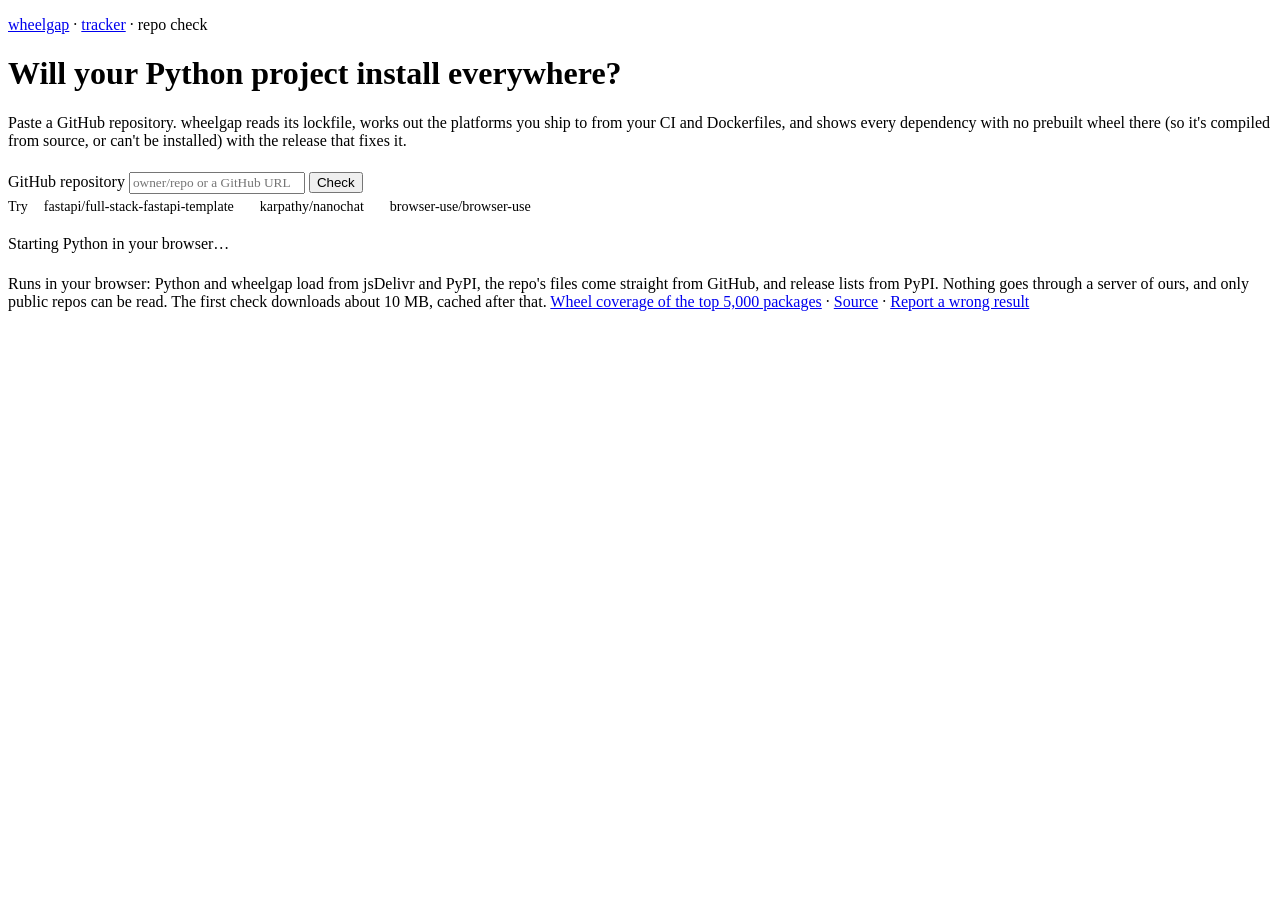
==== site/check/index.html @ 8c3d6dc9 "Link the tool's repo from the site: checker result line, home intro, generated-page footer Visitors " ====
<!doctype html>
<html lang="en">
<head>
  <meta charset="utf-8">
  <meta name="viewport" content="width=device-width, initial-scale=1">
  <meta http-equiv="Content-Security-Policy" content="default-src 'self'; img-src 'self' data:; style-src 'self' 'unsafe-inline'; script-src 'self' https://cdn.jsdelivr.net/pyodide/v314.0.8/full/ 'wasm-unsafe-eval'; worker-src 'self' https://cdn.jsdelivr.net/pyodide/v314.0.8/full/; connect-src 'self' https://cdn.jsdelivr.net/pyodide/v314.0.8/full/ https://pypi.org https://files.pythonhosted.org https://api.github.com https://raw.githubusercontent.com; base-uri 'none'; form-action 'none'">
  <title>Check a Repo's Wheels</title>
  <meta name="description" content="Paste a GitHub repository: see which of its Python dependencies have no prebuilt wheel for the platforms it ships to, and the release that fixes each one. Runs in your browser.">
  <link rel="stylesheet" href="../style.css">
  <link rel="stylesheet" href="check.css">
  <link rel="icon" href="../favicon.svg" type="image/svg+xml">
  <link rel="apple-touch-icon" href="../apple-touch-icon.png">
  <meta property="og:type" content="website">
  <meta property="og:title" content="Will your Python project install everywhere?">
  <meta property="og:description" content="Paste a GitHub repo: wheelgap finds the dependencies with no prebuilt wheel for your platforms (Linux ARM, Alpine, Windows on ARM, free-threaded Python) and the release that fixes each.">
  <meta property="og:url" content="https://wheelgap.github.io/tracker/check/">
  <meta property="og:image" content="https://wheelgap.github.io/tracker/og.png">
  <meta property="og:image:width" content="1280">
  <meta property="og:image:height" content="640">
  <meta property="og:image:alt" content="wheelgap tracker: wheel coverage for the 5,000 most downloaded PyPI packages, across 42 platforms and Pythons.">
  <meta name="twitter:card" content="summary_large_image">
  <link rel="canonical" href="https://wheelgap.github.io/tracker/check/">
  <script type="module" src="check.mjs"></script>
</head>
<body>
  <header class="wrap">
    <p class="eyebrow"><a href="https://github.com/wheelgap/wheelgap">wheelgap</a> · <a href="../">tracker</a> · repo check</p>
    <h1>Will your Python project install everywhere?</h1>
    <p class="lede">Paste a GitHub repository. wheelgap reads its lockfile, works out the platforms you ship to from your CI and Dockerfiles, and shows every dependency with no prebuilt wheel there (so it's compiled from source, or can't be installed) with the release that fixes it.</p>
    <form class="search repo-form" id="form">
      <label for="repo" class="visually-hidden">GitHub repository</label>
      <input id="repo" name="repo" placeholder="owner/repo or a GitHub URL" autocomplete="off" autocapitalize="off" spellcheck="false" required>
      <button type="submit" id="go">Check</button>
    </form>
    <p class="examples">Try <button type="button" data-repo="fastapi/full-stack-fastapi-template">fastapi/full-stack-fastapi-template</button> <button type="button" data-repo="karpathy/nanochat">karpathy/nanochat</button> <button type="button" data-repo="browser-use/browser-use">browser-use/browser-use</button></p>
    <p class="meta" id="status" role="status" aria-live="polite">Starting Python in your browser…</p>
  </header>

  <main class="wrap" id="out" hidden>
    <section aria-labelledby="verdict" class="verdict-card">
      <h2 id="verdict"></h2>
      <p class="note" id="verdict-detail"></p>
      <div id="alerts"></div>
      <p class="next" id="next" hidden><span>Ready for what's next?</span> <span id="next-buttons"></span></p>
    </section>

    <section aria-labelledby="setup-title">
      <div class="section-head">
        <h2 id="setup-title">Targets</h2>
        <label class="lock-pick" id="lock-pick" hidden>Lockfile <select id="lockfile"></select></label>
      </div>
      <p class="note" id="setup-note"></p>
      <div class="chips" role="group" aria-label="Platforms" id="platform-chips"></div>
      <div class="chips" role="group" aria-label="Python versions" id="python-chips"></div>
      <details class="read" id="read">
        <summary>What was read</summary>
        <ul id="read-list"></ul>
      </details>
    </section>

    <section aria-labelledby="targets-title">
      <div class="section-head">
        <h2 id="targets-title">By target</h2>
        <div class="tabs" role="group" aria-label="Python version" id="python-tabs"></div>
      </div>
      <p class="note" id="targets-note">Click a platform to list only its gaps.</p>
      <ol class="platforms" id="platforms"></ol>
      <p class="legend">
        <span><i class="sw sw-wheel"></i> wheel</span>
        <span><i class="sw sw-source"></i> builds from source</span>
        <span><i class="sw sw-missing"></i> can't install (no wheel, no source)</span>
        <span><i class="sw sw-unknown"></i> unknown (couldn't be checked)</span>
      </p>
    </section>

    <section aria-labelledby="gaps-title">
      <h2 id="gaps-title">Packages without a wheel</h2>
      <p class="note" id="gaps-note"></p>
      <div class="matrix-scroll"><table class="matrix gap-table" id="gap-table"></table></div>
      <button class="more" id="more" type="button" hidden>Show all</button>
    </section>

    <section aria-labelledby="next-title" class="cta">
      <h2 id="next-title">Fix it</h2>
      <div class="actions">
        <button type="button" class="action" id="copy-prompt">Copy a fix prompt for your coding agent</button>
        <button type="button" class="action" id="copy-link">Copy link to this result</button>
      </div>
      <p class="note">The prompt lists each bump and how to confirm it. Paste it into Claude Code, Cursor or any agent; with <code>claude mcp add wheelgap -- uvx --from wheelgap wheelgap-mcp</code>, it can check packages itself.</p>
      <p>Run the same check locally or in CI:</p>
      <pre><code id="cli"></code></pre>
      <p class="note">It's the <a href="https://github.com/wheelgap/wheelgap">wheelgap</a> command line, also a <a href="https://github.com/wheelgap/wheelgap/blob/main/docs/ci.md">GitHub Action</a> and a pre-commit hook, so a new gap fails the pull request that adds it.</p>
      <ul class="caveats" id="caveats"></ul>
    </section>

    <p class="note star-line" id="star-line" hidden>wheelgap is open source. Run this check in CI with the <a href="https://github.com/wheelgap/wheelgap/blob/main/docs/ci.md#github-action">GitHub Action</a>, or <a href="https://github.com/wheelgap/wheelgap">★ star the project on GitHub</a>.</p>
  </main>

  <footer class="wrap">
    <p>Runs in your browser: Python and wheelgap load from jsDelivr and PyPI, the repo's files come straight from GitHub, and release lists from PyPI. Nothing goes through a server of ours, and only public repos can be read. The first check downloads about 10 MB, cached after that. <a href="../">Wheel coverage of the top 5,000 packages</a> · <a href="https://github.com/wheelgap/tracker/tree/main/site/check">Source</a> · <a href="https://github.com/wheelgap/wheelgap/issues/new?template=bug_report.yml">Report a wrong result</a></p>
  </footer>
</body>
</html>
---- site/check/check.css ----
/* The repo checker, on top of ../style.css (its colour tokens and dark mode, tabs, platform bars and matrix). */

.repo-form { max-width: 640px; margin-top: 22px; }
.repo-form input { font-family: var(--mono); }
.examples { margin: 0; color: var(--muted); font-size: 0.88rem; display: flex; flex-wrap: wrap; gap: 6px; align-items: center; }
.examples button, .chip, .action {
  font: 0.82rem var(--mono); padding: 4px 10px; border: 1px solid var(--line); border-radius: 999px;
  background: var(--surface); color: var(--text); cursor: pointer;
}
.examples button:hover, .chip:hover, .action:hover { border-color: var(--text); }
.examples button:focus-visible, .chip:focus-visible, .action:focus-visible, .lock-pick select:focus-visible { outline: 2px solid var(--accent); outline-offset: 2px; }
#status { min-height: 1.5em; }
#status.error { color: var(--missing); }

.verdict-card { margin-top: 32px; padding: 20px; border: 1px solid var(--line); border-radius: var(--radius); background: var(--surface); }
.verdict-card h2 { font-size: clamp(1.25rem, 3vw, 1.6rem); margin-bottom: 6px; }
.verdict-card .note { margin-bottom: 0; }
.verdict-card.clean h2 { color: var(--wheel); }
.alert { margin: 12px 0 0; padding: 10px 12px; border-radius: 8px; background: var(--bg); border: 1px solid var(--line); font-size: 0.92rem; }
.alert.warn { border-color: color-mix(in srgb, var(--source) 55%, var(--line)); }

.next { display: flex; flex-wrap: wrap; gap: 6px; align-items: center; margin: 14px 0 0; font-size: 0.92rem; }
.next > span:first-child { font-weight: 600; margin-right: 4px; }
#next-buttons { display: contents; }

.chips { display: flex; flex-wrap: wrap; gap: 6px; margin: 0 0 8px; }
.chip[aria-pressed="true"] { background: var(--text); color: var(--bg); border-color: var(--text); }
.chip .ci { margin-left: 5px; font-size: 0.7rem; padding: 0 5px; border-radius: 999px; background: var(--accent); color: var(--bg); }
.chip.shortcut { border-style: dashed; }
.lock-pick { font-size: 0.88rem; color: var(--muted); display: inline-flex; gap: 8px; align-items: center; }
.lock-pick select { font: 0.85rem var(--mono); padding: 4px 6px; border: 1px solid var(--line); border-radius: 8px; background: var(--surface); color: var(--text); max-width: 60vw; }

.read { margin-top: 10px; font-size: 0.88rem; color: var(--muted); }
.read summary { cursor: pointer; }
.read ul { margin: 8px 0 0; padding-left: 18px; }
.read li { margin: 2px 0; overflow-wrap: anywhere; }
.read code { color: var(--text); }

.gap-table th:first-child, .gap-table td:first-child { position: sticky; left: 0; background: var(--surface); z-index: 1; }
.gap-table { background: var(--surface); border: 1px solid var(--line); border-radius: var(--radius); }
.gap-table td.pkg { font: 600 0.88rem var(--mono); white-space: nowrap; }
.gap-table td.pkg a { color: var(--text); text-decoration: none; }
.gap-table td.pkg a:hover { color: var(--accent); }
.gap-table td.fix { font: 0.82rem var(--mono); white-space: nowrap; }
.fix-all { color: var(--wheel); font-weight: 600; }
.fix-some { color: var(--source); }
.fix-none, .fix-pending { color: var(--muted); }
.na { color: var(--muted); }

.actions { display: flex; flex-wrap: wrap; gap: 8px; margin-bottom: 12px; }
.action { font-family: var(--sans); font-size: 0.92rem; padding: 8px 14px; border-radius: var(--radius); }
.action.primary { background: var(--accent); color: var(--bg); border-color: var(--accent); }
.action.done { border-color: var(--wheel); color: var(--wheel); }
.caveats { color: var(--muted); font-size: 0.88rem; padding-left: 18px; }
.caveats li { margin: 4px 0; }

@media (max-width: 640px) {
  .verdict-card { padding: 16px; }
}

.tabs button[aria-pressed="true"] { background: var(--text); color: var(--bg); }
.sw-unknown { background: var(--unknown); }
.fix-loses { color: var(--source); }
.fix-private, .fix-unchecked { color: var(--muted); }

.lab { display: block; margin-top: 3px; font: 0.72rem var(--mono); white-space: nowrap; cursor: help; }
.lab-works { color: var(--wheel); }
.lab-gil, .lab-partial, .lab-slow { color: var(--source); }
.lab-pure, .lab-unsupported { color: var(--muted); }
.lab-broken, .lab-fails { color: var(--missing); }

/* The closing line under a result: the tool's repo and its GitHub Action. */
.star-line { margin: 32px 0 0; }
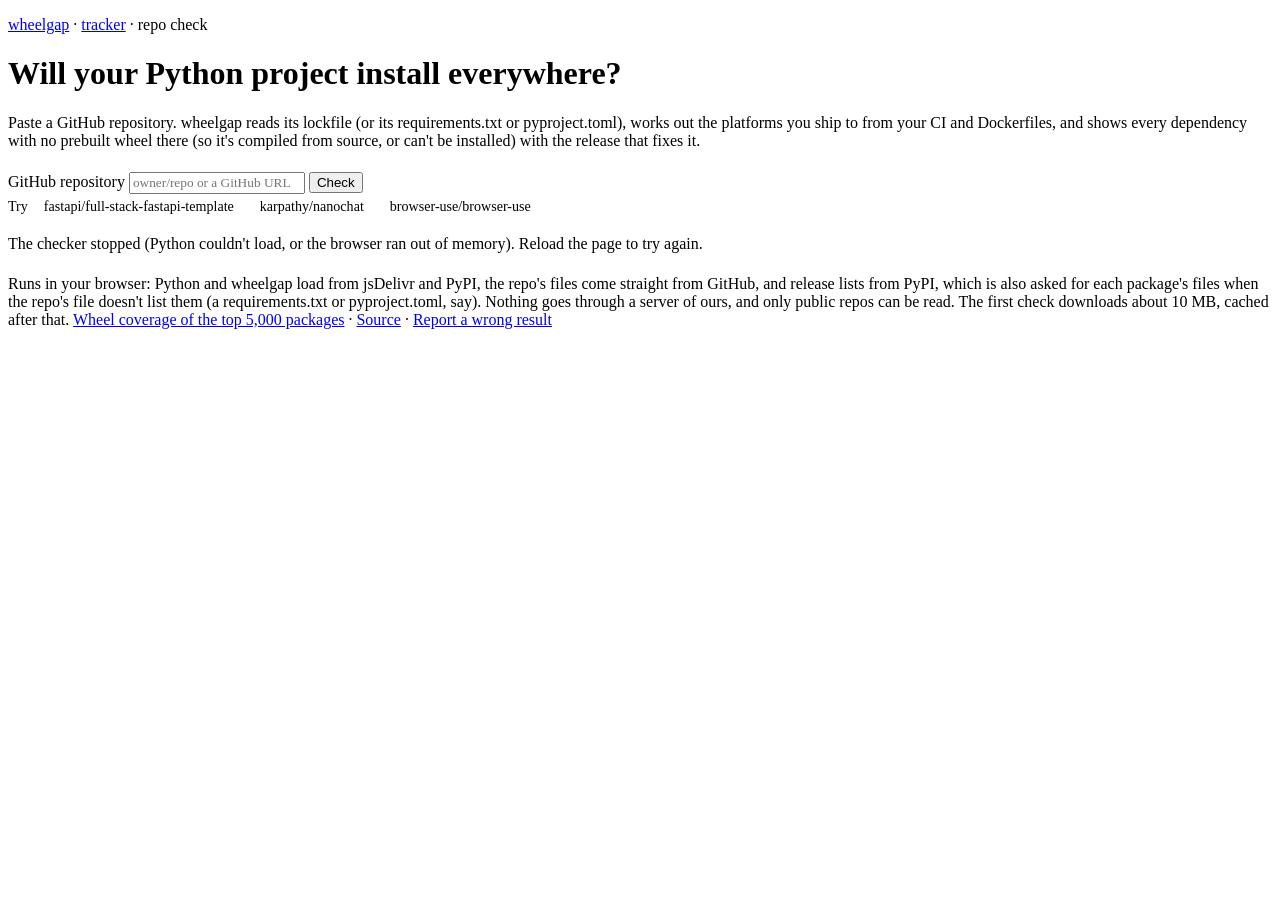
==== commit 2e295183: "Repo checker: a "check wheels" badge a project can put in its README The checker's URL already works" ====
--- a/site/check/index.html
+++ b/site/check/index.html
@@ -3,7 +3,7 @@
 <head>
   <meta charset="utf-8">
   <meta name="viewport" content="width=device-width, initial-scale=1">
-  <meta http-equiv="Content-Security-Policy" content="default-src 'self'; img-src 'self' data:; style-src 'self' 'unsafe-inline'; script-src 'self' https://cdn.jsdelivr.net/pyodide/v314.0.8/full/ 'wasm-unsafe-eval'; worker-src 'self' https://cdn.jsdelivr.net/pyodide/v314.0.8/full/; connect-src 'self' https://cdn.jsdelivr.net/pyodide/v314.0.8/full/ https://pypi.org https://files.pythonhosted.org https://api.github.com https://raw.githubusercontent.com; base-uri 'none'; form-action 'none'">
+  <meta http-equiv="Content-Security-Policy" content="default-src 'self'; img-src 'self' data:; style-src 'self' 'unsafe-inline'; script-src 'self' https://cdn.jsdelivr.net/pyodide/v314.0.8/full/ 'wasm-unsafe-eval'; worker-src 'self' https://cdn.jsdelivr.net/pyodide/v314.0.8/full/; connect-src 'self' https://cdn.jsdelivr.net/pyodide/v314.0.8/full/ https://pypi.org https://files.pythonhosted.org https://api.github.com https://raw.githubusercontent.com https://wheelgap.github.io/wheels/data/gap-wheels.json; base-uri 'none'; form-action 'none'">
   <title>Check a Repo's Wheels</title>
   <meta name="description" content="Paste a GitHub repository: see which of its Python dependencies have no prebuilt wheel for the platforms it ships to, and the release that fixes each one. Runs in your browser.">
   <link rel="stylesheet" href="../style.css">
@@ -26,7 +26,7 @@
   <header class="wrap">
     <p class="eyebrow"><a href="https://github.com/wheelgap/wheelgap">wheelgap</a> · <a href="../">tracker</a> · repo check</p>
     <h1>Will your Python project install everywhere?</h1>
-    <p class="lede">Paste a GitHub repository. wheelgap reads its lockfile, works out the platforms you ship to from your CI and Dockerfiles, and shows every dependency with no prebuilt wheel there (so it's compiled from source, or can't be installed) with the release that fixes it.</p>
+    <p class="lede">Paste a GitHub repository. wheelgap reads its lockfile (or its requirements.txt or pyproject.toml), works out the platforms you ship to from your CI and Dockerfiles, and shows every dependency with no prebuilt wheel there (so it's compiled from source, or can't be installed) with the release that fixes it.</p>
     <form class="search repo-form" id="form">
       <label for="repo" class="visually-hidden">GitHub repository</label>
       <input id="repo" name="repo" placeholder="owner/repo or a GitHub URL" autocomplete="off" autocapitalize="off" spellcheck="false" required>
@@ -87,17 +87,29 @@
         <button type="button" class="action" id="copy-link">Copy link to this result</button>
       </div>
       <p class="note">The prompt lists each bump and how to confirm it. Paste it into Claude Code, Cursor or any agent; with <code>claude mcp add wheelgap -- uvx --from wheelgap wheelgap-mcp</code>, it can check packages itself.</p>
+      <section id="gap-wheels" aria-labelledby="gap-wheels-title" hidden>
+        <h3 id="gap-wheels-title">Gap wheels</h3>
+        <p class="note" id="gap-wheels-note"></p>
+        <pre><code id="gap-wheels-text"></code></pre>
+        <button type="button" class="action" id="copy-gap-wheels">Copy gap wheel instructions</button>
+      </section>
+      <section id="badge" aria-labelledby="badge-title">
+        <h3 id="badge-title">Add a badge to your README</h3>
+        <p class="note"><img class="badge-img" src="badge.svg" alt="wheelgap: check wheels" width="146" height="20"> The badge is a fixed image and shows no result. A click runs this check on the repo's default branch as it is that day, for the platforms and Pythons its CI names.</p>
+        <pre><code id="badge-md"></code></pre>
+        <button type="button" class="action" id="copy-badge">Copy badge Markdown</button>
+      </section>
       <p>Run the same check locally or in CI:</p>
       <pre><code id="cli"></code></pre>
       <p class="note">It's the <a href="https://github.com/wheelgap/wheelgap">wheelgap</a> command line, also a <a href="https://github.com/wheelgap/wheelgap/blob/main/docs/ci.md">GitHub Action</a> and a pre-commit hook, so a new gap fails the pull request that adds it.</p>
       <ul class="caveats" id="caveats"></ul>
     </section>
 
-    <p class="note star-line" id="star-line" hidden>wheelgap is open source. Run this check in CI with the <a href="https://github.com/wheelgap/wheelgap/blob/main/docs/ci.md#github-action">GitHub Action</a>, or <a href="https://github.com/wheelgap/wheelgap">★ star the project on GitHub</a>.</p>
+    <p class="note star-line" id="star-line" hidden>wheelgap is open source. Run this check in CI with the <a href="https://github.com/wheelgap/wheelgap/blob/main/docs/ci.md#github-action">GitHub Action</a>, or <a href="https://github.com/wheelgap/wheelgap"><span aria-hidden="true">★</span> star the project on GitHub</a>.</p>
   </main>
 
   <footer class="wrap">
-    <p>Runs in your browser: Python and wheelgap load from jsDelivr and PyPI, the repo's files come straight from GitHub, and release lists from PyPI. Nothing goes through a server of ours, and only public repos can be read. The first check downloads about 10 MB, cached after that. <a href="../">Wheel coverage of the top 5,000 packages</a> · <a href="https://github.com/wheelgap/tracker/tree/main/site/check">Source</a> · <a href="https://github.com/wheelgap/wheelgap/issues/new?template=bug_report.yml">Report a wrong result</a></p>
+    <p>Runs in your browser: Python and wheelgap load from jsDelivr and PyPI, the repo's files come straight from GitHub, and release lists from PyPI, which is also asked for each package's files when the repo's file doesn't list them (a requirements.txt or pyproject.toml, say). Nothing goes through a server of ours, and only public repos can be read. The first check downloads about 10 MB, cached after that. <a href="../">Wheel coverage of the top 5,000 packages</a> · <a href="https://github.com/wheelgap/tracker/tree/main/site/check">Source</a> · <a href="https://github.com/wheelgap/wheelgap/issues/new?template=bug_report.yml">Report a wrong result</a></p>
   </footer>
 </body>
 </html>
--- a/site/check/check.css
+++ b/site/check/check.css
@@ -71,3 +71,7 @@
 
 /* The closing line under a result: the tool's repo and its GitHub Action. */
 .star-line { margin: 32px 0 0; }
+
+/* The README badge offer in "Fix it": the image itself, then its Markdown and a Copy button. */
+#badge { margin-bottom: 20px; }
+.badge-img { vertical-align: middle; margin-right: 6px; }
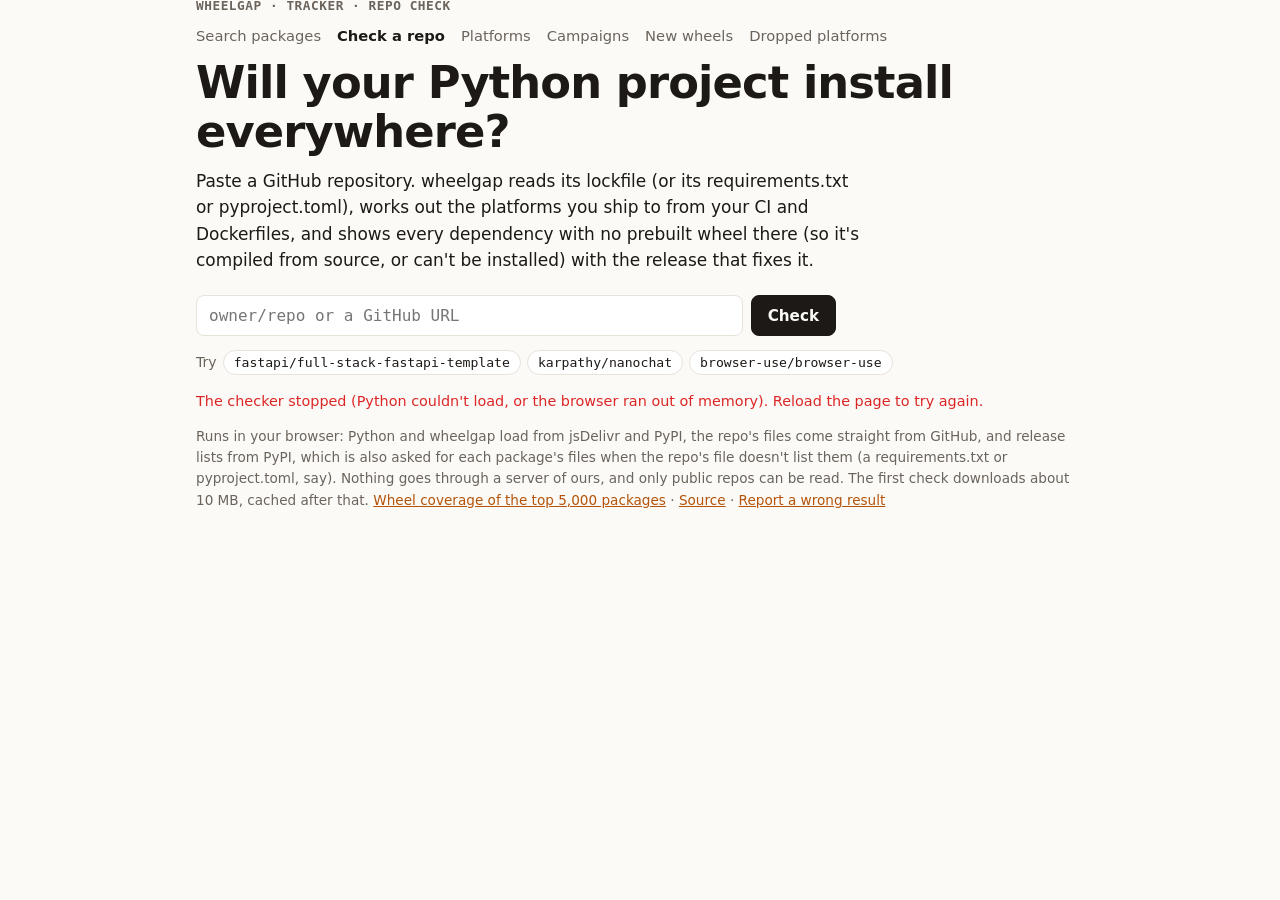
==== commit 1686a206: "Merge remote-tracking branch 'origin/main' into test/checker-parity-189" ====
--- a/site/check/index.html
+++ b/site/check/index.html
@@ -25,6 +25,14 @@
 <body>
   <header class="wrap">
     <p class="eyebrow"><a href="https://github.com/wheelgap/wheelgap">wheelgap</a> · <a href="../">tracker</a> · repo check</p>
+    <nav aria-label="Site">
+      <a href="../">Search packages</a>
+      <a href="../check/" aria-current="page">Check a repo</a>
+      <a href="../platforms/">Platforms</a>
+      <a href="../campaigns/">Campaigns</a>
+      <a href="../new/">New wheels</a>
+      <a href="../drops/">Dropped platforms</a>
+    </nav>
     <h1>Will your Python project install everywhere?</h1>
     <p class="lede">Paste a GitHub repository. wheelgap reads its lockfile (or its requirements.txt or pyproject.toml), works out the platforms you ship to from your CI and Dockerfiles, and shows every dependency with no prebuilt wheel there (so it's compiled from source, or can't be installed) with the release that fixes it.</p>
     <form class="search repo-form" id="form">
--- a/site/style.css
+++ b/site/style.css
@@ -0,0 +1,196 @@
+:root {
+  --bg: #fbfaf7;
+  --surface: #ffffff;
+  --text: #1c1917;
+  --muted: #6b645c;
+  --line: #e7e2da;
+  --accent: #b45309;
+  --wheel: #15803d;
+  --bundled: #0e7490;
+  --source: #d97706;
+  --missing: #dc2626;
+  --unknown: #a8a29e;
+  --bar-bg: #efebe4;
+  --radius: 10px;
+  --mono: ui-monospace, "SF Mono", SFMono-Regular, Menlo, Consolas, monospace;
+  --sans: system-ui, -apple-system, "Segoe UI", Roboto, sans-serif;
+}
+
+@media (prefers-color-scheme: dark) {
+  :root {
+    --bg: #14120f;
+    --surface: #1c1a16;
+    --text: #f2efe9;
+    --muted: #a39c92;
+    --line: #2e2a24;
+    --accent: #f59e0b;
+    --wheel: #22c55e;
+    --bundled: #22d3ee;
+    --source: #f59e0b;
+    --missing: #f87171;
+    --unknown: #78716c;
+    --bar-bg: #2a2621;
+  }
+}
+
+* { box-sizing: border-box; }
+
+body {
+  margin: 0;
+  background: var(--bg);
+  color: var(--text);
+  font: 16px/1.55 var(--sans);
+  -webkit-text-size-adjust: 100%;
+}
+
+a { color: var(--accent); }
+code, pre { font-family: var(--mono); font-size: 0.9em; }
+code { overflow-wrap: anywhere; word-break: break-word; }
+pre code { overflow-wrap: inherit; word-break: inherit; }
+
+.wrap { max-width: 920px; margin: 0 auto; padding: 0 16px; }
+
+header { padding-top: 48px; }
+.eyebrow { margin: 0; font: 600 0.8rem/1 var(--mono); letter-spacing: 0.04em; text-transform: uppercase; color: var(--muted); }
+.eyebrow a { color: inherit; text-decoration: none; }
+nav[aria-label="Site"] {
+  display: flex;
+  flex-wrap: wrap;
+  gap: 8px 16px;
+  align-items: center;
+  margin: 12px 0 6px;
+  font-size: 0.92rem;
+}
+nav[aria-label="Site"] a {
+  color: var(--muted);
+  text-decoration: none;
+  white-space: nowrap;
+}
+nav[aria-label="Site"] a:hover,
+nav[aria-label="Site"] a:focus-visible {
+  color: var(--text);
+  text-decoration: underline;
+}
+nav[aria-label="Site"] a[aria-current] {
+  color: var(--text);
+  font-weight: 600;
+}
+h1 { margin: 10px 0 12px; font-size: clamp(2rem, 5vw, 2.8rem); line-height: 1.1; letter-spacing: -0.02em; }
+.lede { max-width: 62ch; margin: 0; font-size: 1.06rem; }
+.meta { color: var(--muted); font-size: 0.9rem; }
+
+section { margin-top: 44px; }
+h2 { font-size: 1.25rem; margin: 0 0 8px; letter-spacing: -0.01em; }
+.section-head { display: flex; flex-wrap: wrap; gap: 12px; align-items: center; justify-content: space-between; margin-bottom: 6px; }
+.section-head h2 { margin: 0; }
+.note { color: var(--muted); margin: 0 0 14px; font-size: 0.94rem; }
+
+.tabs { display: inline-flex; flex-wrap: wrap; max-width: 100%; border: 1px solid var(--line); border-radius: 21px; padding: 3px; background: var(--surface); }
+.tabs button {
+  border: 0; background: none; color: var(--muted); font: 600 0.88rem var(--mono);
+  padding: 6px 14px; border-radius: 999px; cursor: pointer;
+}
+.tabs button[aria-selected="true"] { background: var(--text); color: var(--bg); }
+
+.platforms { list-style: none; margin: 0; padding: 0; border: 1px solid var(--line); border-radius: var(--radius); background: var(--surface); overflow: hidden; }
+.platforms li + li { border-top: 1px solid var(--line); }
+.platforms button {
+  all: unset; box-sizing: border-box; width: 100%; cursor: pointer;
+  display: grid; grid-template-columns: minmax(150px, 1.2fr) 3fr minmax(70px, auto); gap: 6px 16px; align-items: center;
+  padding: 12px 16px;
+}
+.platforms button:hover, .platforms button:focus-visible { background: var(--bg); }
+.platforms button[aria-pressed="true"] { box-shadow: inset 3px 0 0 var(--accent); background: var(--bg); }
+.pname { font-weight: 600; }
+.pname small { display: block; font: 400 0.78rem var(--mono); color: var(--muted); }
+.bar { display: flex; height: 12px; border-radius: 999px; overflow: hidden; background: var(--bar-bg); }
+.bar span { display: block; height: 100%; }
+.b-wheel { background: var(--wheel); }
+.b-bundled { background: var(--bundled); }
+.b-source { background: var(--source); }
+.b-missing { background: var(--missing); }
+.b-unknown { background: var(--unknown); }
+.pct { text-align: right; font: 600 1rem var(--mono); font-variant-numeric: tabular-nums; }
+.pct small { display: block; font-weight: 400; font-size: 0.75rem; color: var(--muted); }
+
+.legend { display: flex; flex-wrap: wrap; gap: 6px 18px; color: var(--muted); font-size: 0.85rem; margin: 10px 2px 0; }
+.sw { display: inline-block; width: 10px; height: 10px; border-radius: 3px; margin-right: 4px; vertical-align: -1px; }
+.sw-wheel { background: var(--wheel); } .sw-bundled { background: var(--bundled); } .sw-source { background: var(--source); } .sw-missing { background: var(--missing); }
+
+.trends { list-style: none; margin: 0; padding: 0; display: grid; grid-template-columns: repeat(auto-fill, minmax(min(260px, 100%), 1fr)); gap: 10px; }
+.trends li {
+  display: grid; grid-template-columns: 1fr auto; gap: 4px 12px; align-items: start;
+  padding: 12px 14px; border: 1px solid var(--line); border-radius: var(--radius); background: var(--surface);
+}
+.trends .spark { grid-column: 1 / -1; width: 100%; height: auto; overflow: visible; }
+.spark path { fill: none; stroke: var(--wheel); stroke-width: 2; stroke-linejoin: round; stroke-linecap: round; }
+.spark circle { fill: var(--wheel); }
+.trends .change { grid-column: 1 / -1; color: var(--muted); font: 0.75rem var(--mono); }
+
+.search { display: flex; gap: 8px; margin: 10px 0 14px; }
+.search input {
+  flex: 1; min-width: 0; font: 1rem var(--mono); padding: 10px 12px; color: var(--text);
+  background: var(--surface); border: 1px solid var(--line); border-radius: 8px;
+}
+.search input:focus { outline: 2px solid var(--accent); outline-offset: 1px; }
+.search button, .more {
+  font: 600 0.95rem var(--sans); padding: 10px 16px; border-radius: 8px; cursor: pointer;
+  border: 1px solid var(--text); background: var(--text); color: var(--bg);
+}
+.more { background: none; color: var(--text); margin-top: 12px; }
+
+.card { border: 1px solid var(--line); border-radius: var(--radius); background: var(--surface); padding: 16px; }
+.card h3 { margin: 0 0 4px; font: 600 1.1rem var(--mono); }
+.card .sub { color: var(--muted); font-size: 0.9rem; margin: 0 0 12px; }
+.notes .card + .card { margin-top: 12px; }
+.notes .card p { margin: 0 0 8px; }
+.notes .card p:last-child { margin-bottom: 0; }
+.matrix { width: 100%; border-collapse: collapse; font-size: 0.88rem; }
+.matrix th, .matrix td { padding: 6px 8px; text-align: left; border-top: 1px solid var(--line); }
+.matrix thead th { border-top: 0; color: var(--muted); font: 600 0.8rem var(--mono); }
+.matrix-scroll { overflow-x: auto; }
+
+.status { display: inline-block; font: 600 0.78rem var(--mono); padding: 2px 8px; border-radius: 999px; white-space: nowrap; }
+.s-wheel { color: var(--wheel); background: color-mix(in srgb, var(--wheel) 14%, transparent); }
+.s-bundled { color: var(--bundled); background: color-mix(in srgb, var(--bundled) 14%, transparent); }
+.s-source { color: var(--source); background: color-mix(in srgb, var(--source) 16%, transparent); }
+.s-missing { color: var(--missing); background: color-mix(in srgb, var(--missing) 14%, transparent); }
+.s-unknown, .s-none { color: var(--muted); background: var(--bar-bg); }
+.bver { display: block; margin-top: 2px; color: var(--muted); font-size: 0.72rem; line-height: 1.3; }
+
+.gaps { list-style: none; margin: 0; padding: 0; border: 1px solid var(--line); border-radius: var(--radius); background: var(--surface); }
+.gaps li { display: grid; grid-template-columns: 3.5em 1fr auto; gap: 12px; align-items: center; padding: 9px 14px; }
+.gaps li + li { border-top: 1px solid var(--line); }
+.rank { color: var(--muted); font: 0.85rem var(--mono); font-variant-numeric: tabular-nums; }
+.gaps a { font: 600 0.95rem var(--mono); text-decoration: none; color: var(--text); }
+.gaps a:hover { color: var(--accent); }
+.gaps .ver, .matrix .ver { color: var(--muted); font: 0.8rem var(--mono); margin-left: 6px; }
+.empty { padding: 14px; color: var(--muted); }
+
+.cta { border-top: 1px solid var(--line); padding-top: 32px; }
+pre { background: var(--surface); border: 1px solid var(--line); border-radius: 8px; padding: 12px 14px; overflow-x: auto; }
+
+footer { margin: 56px auto 40px; color: var(--muted); font-size: 0.85rem; }
+
+.visually-hidden { position: absolute; width: 1px; height: 1px; overflow: hidden; clip: rect(0 0 0 0); white-space: nowrap; }
+
+@media (max-width: 640px) {
+  header { padding-top: 32px; }
+  .platforms button { grid-template-columns: 1fr auto; }
+  .platforms .bar { grid-column: 1 / -1; grid-row: 2; }
+}
+
+.badge-snippet { margin-top: 16px; }
+.badge-snippet .sub { margin: 0 0 8px; }
+.badge-md { margin: 0 0 8px; padding: 10px 12px; border: 1px solid var(--line); border-radius: var(--radius); background: var(--bg); font: 0.8rem var(--mono); white-space: pre-wrap; word-break: break-all; }
+.copy-badge { font: 0.85rem var(--sans); padding: 4px 10px; border: 1px solid var(--line); border-radius: var(--radius); background: var(--surface); color: inherit; cursor: pointer; }
+.copy-badge:hover { border-color: var(--text); }
+
+.lab-summary { list-style: none; margin: 0 0 14px; padding: 0; display: grid; gap: 8px; }
+.lab-summary li { display: flex; flex-wrap: wrap; gap: 8px; align-items: center; }
+.lab-summary .pname { min-width: 11em; font-family: var(--mono); font-size: 0.9rem; }
+.lab-counts { display: flex; flex-wrap: wrap; gap: 6px; }
+.lab-table td { vertical-align: top; }
+.lab-where { color: var(--muted); font-size: 0.8rem; }
+.lab-where details { margin-top: 4px; }
+.lab-where code { display: block; white-space: pre-wrap; overflow-wrap: anywhere; color: var(--text); }
